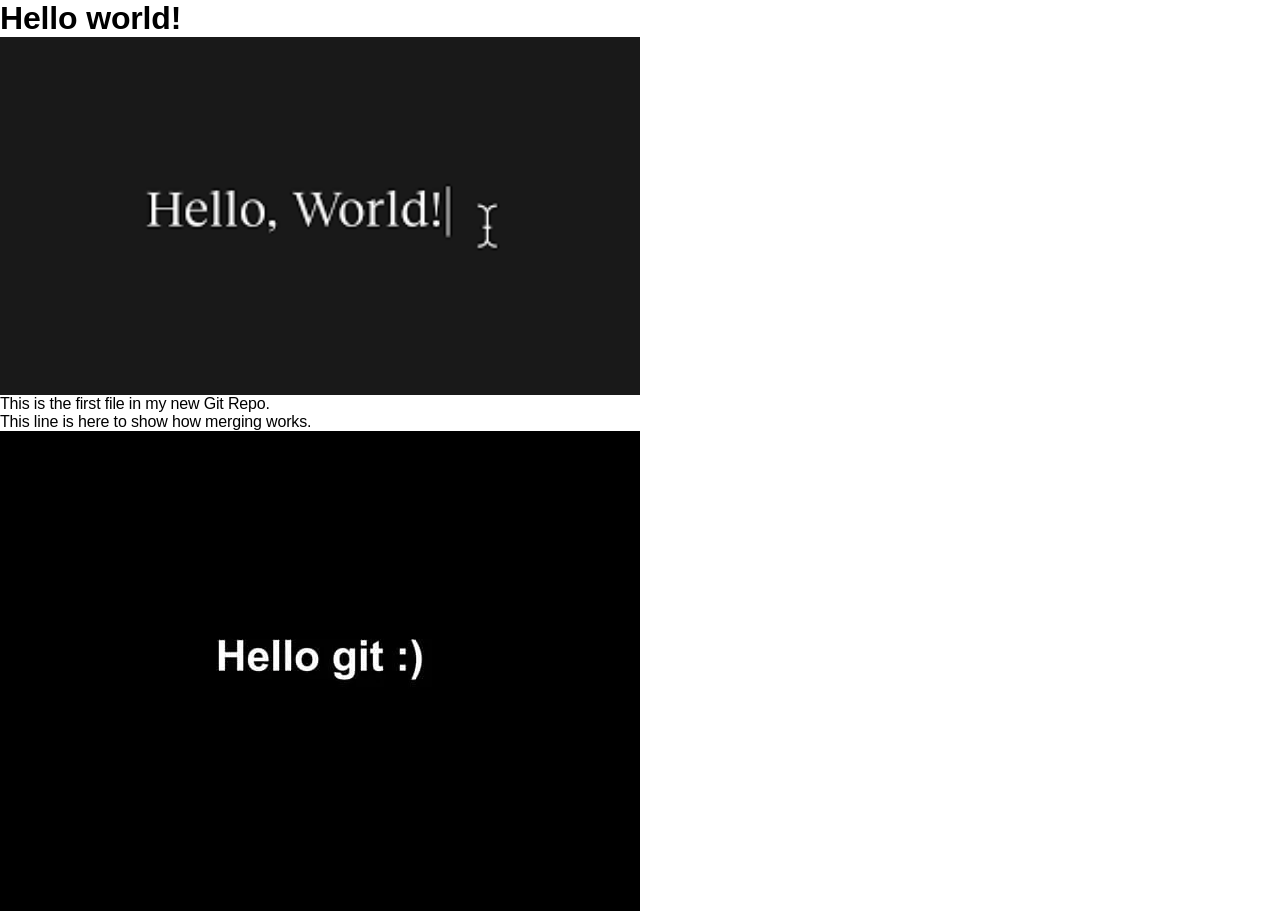
==== index.html @ 7fd09903 "Updated index.html, styles.css, and created assets folder for images and other media." ====
<!-- Version 1.0.0: Following guide on https://www.freecodecamp.org/news/build-a-simple-portfolio-website-with-html-and-css/ -->
<!DOCTYPE html> <!-- Tells the browser that this is an HTML5 document. -->
<html lang = "en">
    <head>
        <!-- Define the character encoding so text can display properly. -->
        <meta charset = "UTF-8"/>
        <!-- Ensure website is responsive on different screen sizes. -->
        <meta name = "viewport" content = "width = device-width, initial-scale = 1.0"/>
        <!-- Link the cascading style sheets (CSS) file for styling. -->
        <link rel = "stylesheet" href = "styles.css"/>
        <!-- Define the text that appears in the browser tab. -->
        <title>Matas - Dev Portfolio</title>
    </head>
    <body>

<h1>Hello world!</h1>
<div><img src="assets/img_hello_world.jpg" alt="Hello World from Space" style="width:100%;max-width:640px"></div>
<p>This is the first file in my new Git Repo.</p>
<p>This line is here to show how merging works.</p>
<div><img src="assets/img_hello_git.jpg" alt="Hello Git" style="width:100%;max-width:640px"></div>

</body>
</html>
---- styles.css ----
/**
    * CORE CONGFIG
    * Allows the enabling/disabling of pre-built
    * components and utilities.
*/

*,
*::before,
*::after {
    box-sizing: border-box;
    font-family: sans-serif;
}

/* Remove default margin. */
body,
h1,
h2,
h3,
h4,
p,
figure,
blockquote,
dl,
dd {
    margin: 0;
}

/* Remove list styles on ul and ol elements with a list role. */
ul[role = "list"],
ol[role = "list"] {
    list-style: none;
    padding: 0;
}

/* Set core root defaults. */
html:focus-within {
    scroll-behavior: smooth;
}

/* Set core body defaults. */
body {
    min-height: 100vh;
    text-rendering: optimizeSpeed;
    letter-spacing: -0.01em;
}

/* All elements that don't have a class get default styles. */
a:not([class]) {
    text-decoration-skip-ink: auto;
}

/* Make images easier to work with. */
img,
picture {
    max-width: 100%;
    display: block;
}

/* Inherit fonts for inputs and buttons. */
input,
button,
textarea,
select {
    font: inherit;
}

@media (prefers-reduced-motion: reduce) {
    html:focus-within {
        scroll-behavior: auto;
    }
}

:focus {
    outline: 2px dashed #00ff19;
    outline-offset: 0.25rem;
}

main:focus {
    outline: none;
}
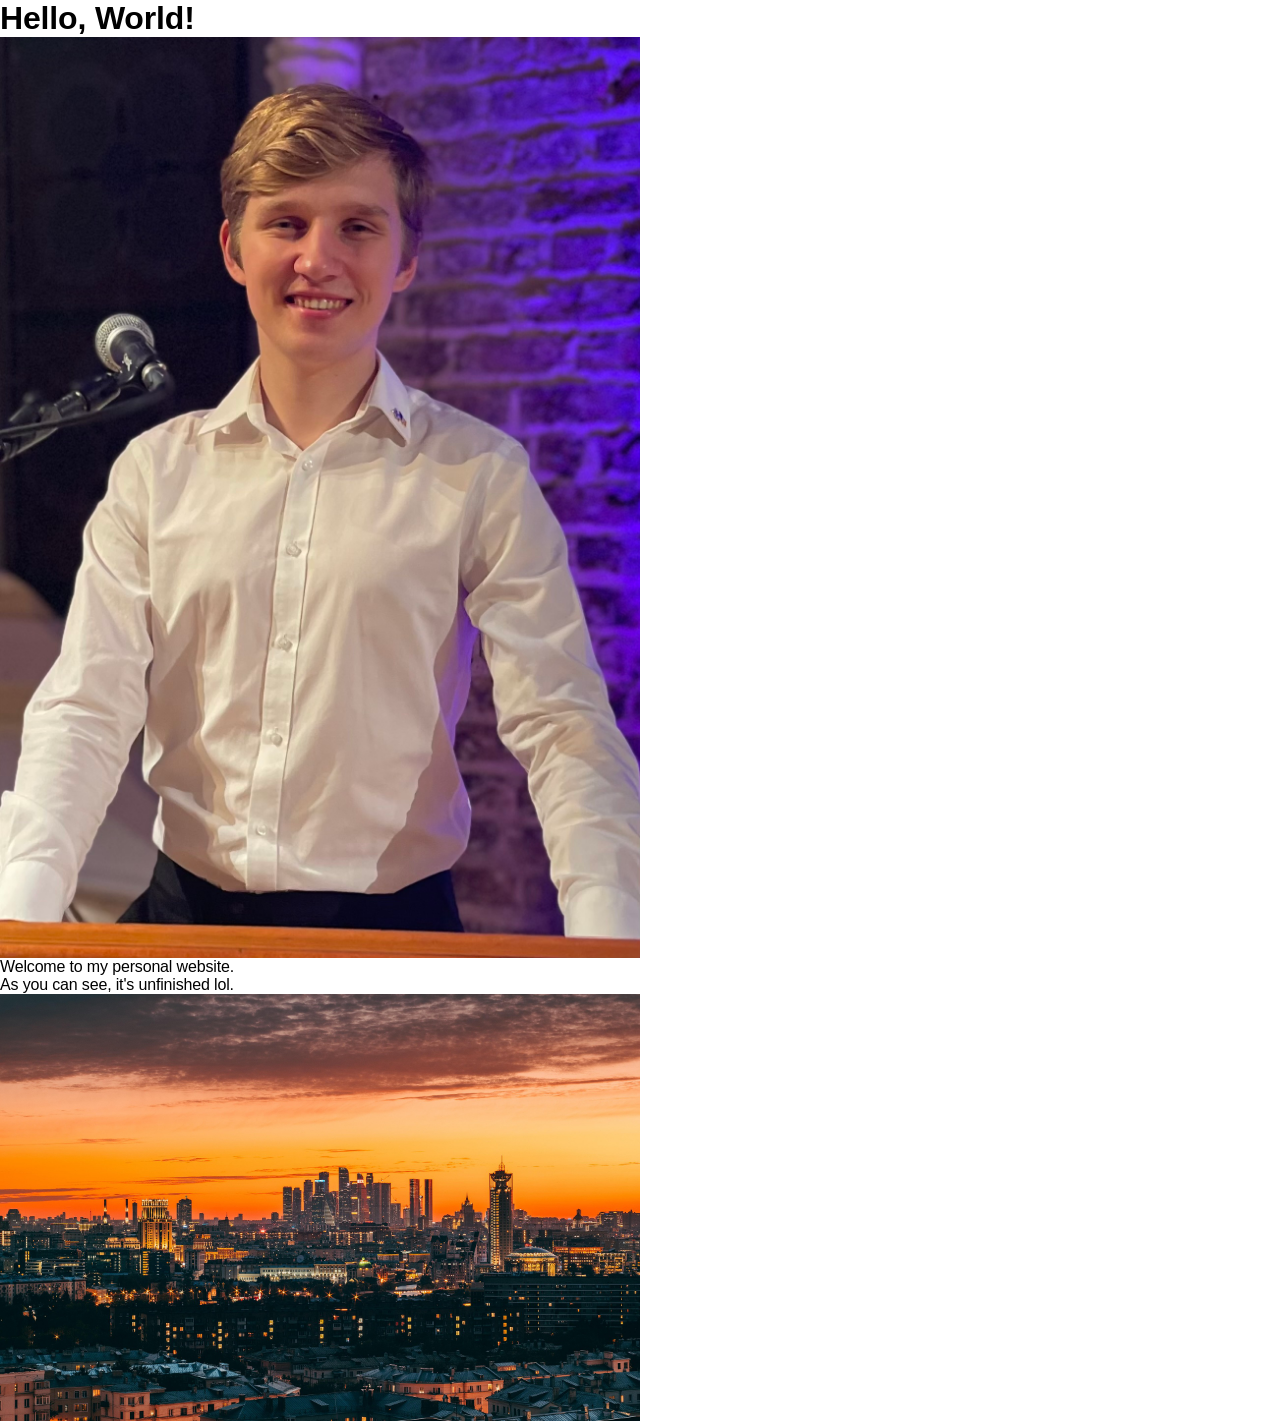
==== commit 47ae2252: "Checks to ensure image routing works." ====
--- a/index.html
+++ b/index.html
@@ -13,11 +13,10 @@
     </head>
     <body>
 
-<h1>Hello world!</h1>
-<div><img src="assets/img_hello_world.jpg" alt="Hello World from Space" style="width:100%;max-width:640px"></div>
-<p>This is the first file in my new Git Repo.</p>
-<p>This line is here to show how merging works.</p>
-<div><img src="assets/img_hello_git.jpg" alt="Hello Git" style="width:100%;max-width:640px"></div>
-
-</body>
+    <h1>Hello, World!</h1>
+        <div><img src = "assets/Matas_Photo.jpg" alt = "Matas' Headshot" style = "width:100%; max-width:640px"></div>
+            <p>Welcome to my personal website.</p>
+            <p>As you can see, it's unfinished lol.</p>
+        <div><img src = "assets/background_image_credit_soultrain_pixabay.jpg" alt = "Bacgkround Image of a City" style = "width:100%; max-width:640px"></div>
+    </body>
 </html>
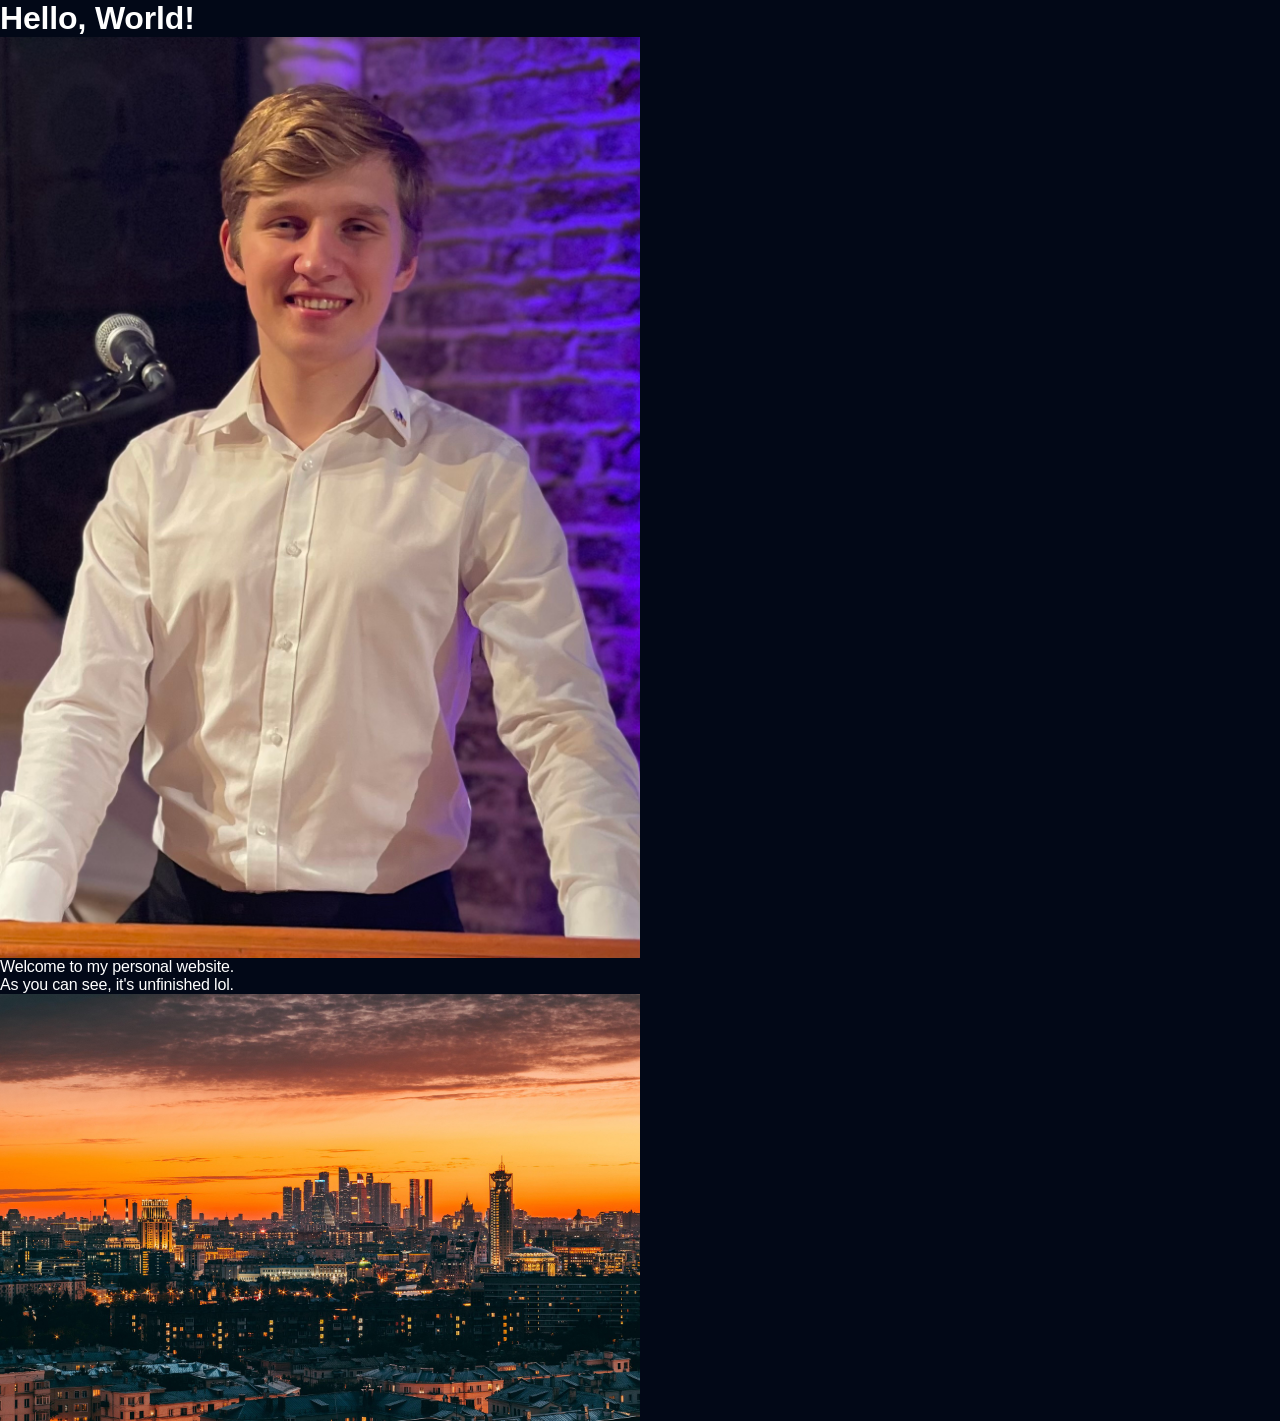
==== commit b853dbd3: "Added Life Atlas starter code." ====
--- a/index.html
+++ b/index.html
@@ -14,7 +14,7 @@
     <body>
 
     <h1>Hello, World!</h1>
-        <div><img src = "assets/Matas_Photo.jpg" alt = "Matas' Headshot" style = "width:100%; max-width:640px"></div>
+        <div><a href="atlas.html"><img src = "assets/Matas_Photo.jpg" alt = "Matas' Headshot" style = "width:100%; max-width:640px"></a></div>
             <p>Welcome to my personal website.</p>
             <p>As you can see, it's unfinished lol.</p>
         <div><img src = "assets/background_image_credit_soultrain_pixabay.jpg" alt = "Bacgkround Image of a City" style = "width:100%; max-width:640px"></div>
--- a/styles.css
+++ b/styles.css
@@ -1,9 +1,17 @@
 /**
-    * CORE CONGFIG
+    * CORE CONFIG
     * Allows the enabling/disabling of pre-built
     * components and utilities.
 */
 
+
+/*
+    GLOBAL RESET
+
+    Applies consistent box sizing and font inheritance
+    across all elements. This prevents unexpected sizing
+    issues when adding padding and borders.
+*/
 *,
 *::before,
 *::after {
@@ -11,7 +19,14 @@
     font-family: sans-serif;
 }
 
-/* Remove default margin. */
+
+/*
+    REMOVE DEFAULT MARGINS
+
+    Browsers add default margins to headings, paragraphs,
+    and other block elements. Removing them gives us
+    complete control over layout.
+*/
 body,
 h1,
 h2,
@@ -25,38 +40,91 @@
     margin: 0;
 }
 
-/* Remove list styles on ul and ol elements with a list role. */
+
+/*
+    REMOVE DEFAULT LIST STYLING
+
+    Removes bullet points and padding from lists that
+    explicitly declare themselves as presentation lists.
+
+    Example:
+    <ul role="list">
+*/
 ul[role = "list"],
 ol[role = "list"] {
     list-style: none;
     padding: 0;
 }
 
-/* Set core root defaults. */
+
+/*
+    SMOOTH SCROLLING
+
+    Enables smooth scrolling when navigating within
+    the page using anchor links.
+
+    Disabled later if the user prefers reduced motion.
+*/
 html:focus-within {
     scroll-behavior: smooth;
 }
 
-/* Set core body defaults. */
+
+/*
+    BODY DEFAULT SETTINGS
+
+    Ensures the page fills the viewport, improves
+    text rendering consistency, and defines the
+    background environment for the Life Atlas.
+
+    overflow: hidden prevents browser scrolling,
+    allowing custom pan/zoom controls to be added later.
+*/
 body {
     min-height: 100vh;
+
     text-rendering: optimizeSpeed;
     letter-spacing: -0.01em;
-}
-
-/* All elements that don't have a class get default styles. */
+
+    overflow: hidden;
+
+    background: #020817;
+    color: white;
+}
+
+
+/*
+    LINK ACCESSIBILITY
+
+    Improves readability of underlines by preventing
+    them from crossing through letters.
+*/
 a:not([class]) {
     text-decoration-skip-ink: auto;
 }
 
-/* Make images easier to work with. */
+
+/*
+    IMAGE HANDLING
+
+    Ensures images never overflow their containers
+    and behave as block elements rather than inline
+    elements with extra spacing.
+*/
+
 img,
 picture {
     max-width: 100%;
     display: block;
 }
 
-/* Inherit fonts for inputs and buttons. */
+/*
+    FORM ELEMENT FONT INHERITANCE
+
+    Browsers often apply their own fonts to inputs
+    and buttons. This ensures they match the website.
+*/
+
 input,
 button,
 textarea,
@@ -64,17 +132,156 @@
     font: inherit;
 }
 
+/*
+    ACCESSIBILITY: REDUCED MOTION
+
+    Users who request reduced motion through their
+    operating system settings will not experience
+    smooth scrolling animations.
+*/
+
 @media (prefers-reduced-motion: reduce) {
     html:focus-within {
         scroll-behavior: auto;
     }
 }
 
+/*
+    FOCUS INDICATOR
+
+    Provides a visible outline when navigating
+    using a keyboard.
+
+    Important for accessibility.
+*/
+
 :focus {
     outline: 2px dashed #00ff19;
     outline-offset: 0.25rem;
 }
 
+
+/*
+    MAIN ELEMENT FOCUS
+
+    Removes the focus outline from the main container,
+    as it is not an interactive element.
+*/
 main:focus {
     outline: none;
+}
+
+
+/* ==================================================
+   LIFE ATLAS
+   ================================================== */
+
+/*
+    ATLAS CANVAS
+
+    This is the main container for the constellation.
+
+    All stars/nodes are positioned relative to this
+    element using absolute positioning.
+*/
+#atlas {
+    position: relative;
+    width: 100vw;
+    height: 100vh;
+}
+
+/*
+    NODE CONTAINER
+
+    Each node represents an item in the Life Atlas.
+
+    position: absolute allows nodes to be placed
+    anywhere within the atlas.
+
+    translate(-50%, -50%) centres the node on its
+    coordinates rather than positioning it from the
+    top-left corner.
+*/
+
+.node {
+    position: absolute;
+    transform: translate(-50%, -50%);
+    cursor: pointer;
+    text-align: center;
+}
+
+/*
+    STAR VISUAL
+
+    Creates the glowing point representing a node.
+
+    The circular shape and box-shadow create the
+    appearance of a star in space.
+*/
+
+.star {
+    width: 12px;
+    height: 12px;
+    margin: 0 auto;
+
+    border-radius: 50%;
+
+    background: white;
+
+    /*
+        Multiple shadows create a layered glow effect:
+        - Inner glow
+        - Medium glow
+        - Outer atmospheric glow
+    */
+    box-shadow:
+        0 0 8px white,
+        0 0 20px white,
+        0 0 35px rgba(255,255,255,0.8);
+
+    /*
+        Allows smooth animation when the star changes
+        size or colour during hover.
+    */
+    transition: all 0.25s ease;
+}
+
+/*
+    NODE LABEL
+
+    Text displayed underneath each star.
+
+    Later this could be replaced by dynamic
+    information panels when nodes are selected.
+*/
+
+.node span {
+    display: block;
+    margin-top: 12px;
+    font-size: 0.9rem;
+    color: #d7d7d7;
+}
+
+/*
+    NODE HOVER STATE
+
+    When the user hovers over a star:
+    - Increase its size
+    - Change its colour
+    - Increase its glow
+
+    This creates the feeling that the user is
+    discovering a point of interest.
+*/
+
+.node:hover .star {
+
+    transform: scale(1.5);
+
+    background: #ffd54a;
+
+    box-shadow:
+        0 0 12px #ffd54a,
+        0 0 30px #ffd54a,
+        0 0 60px #ffd54a;
 }
